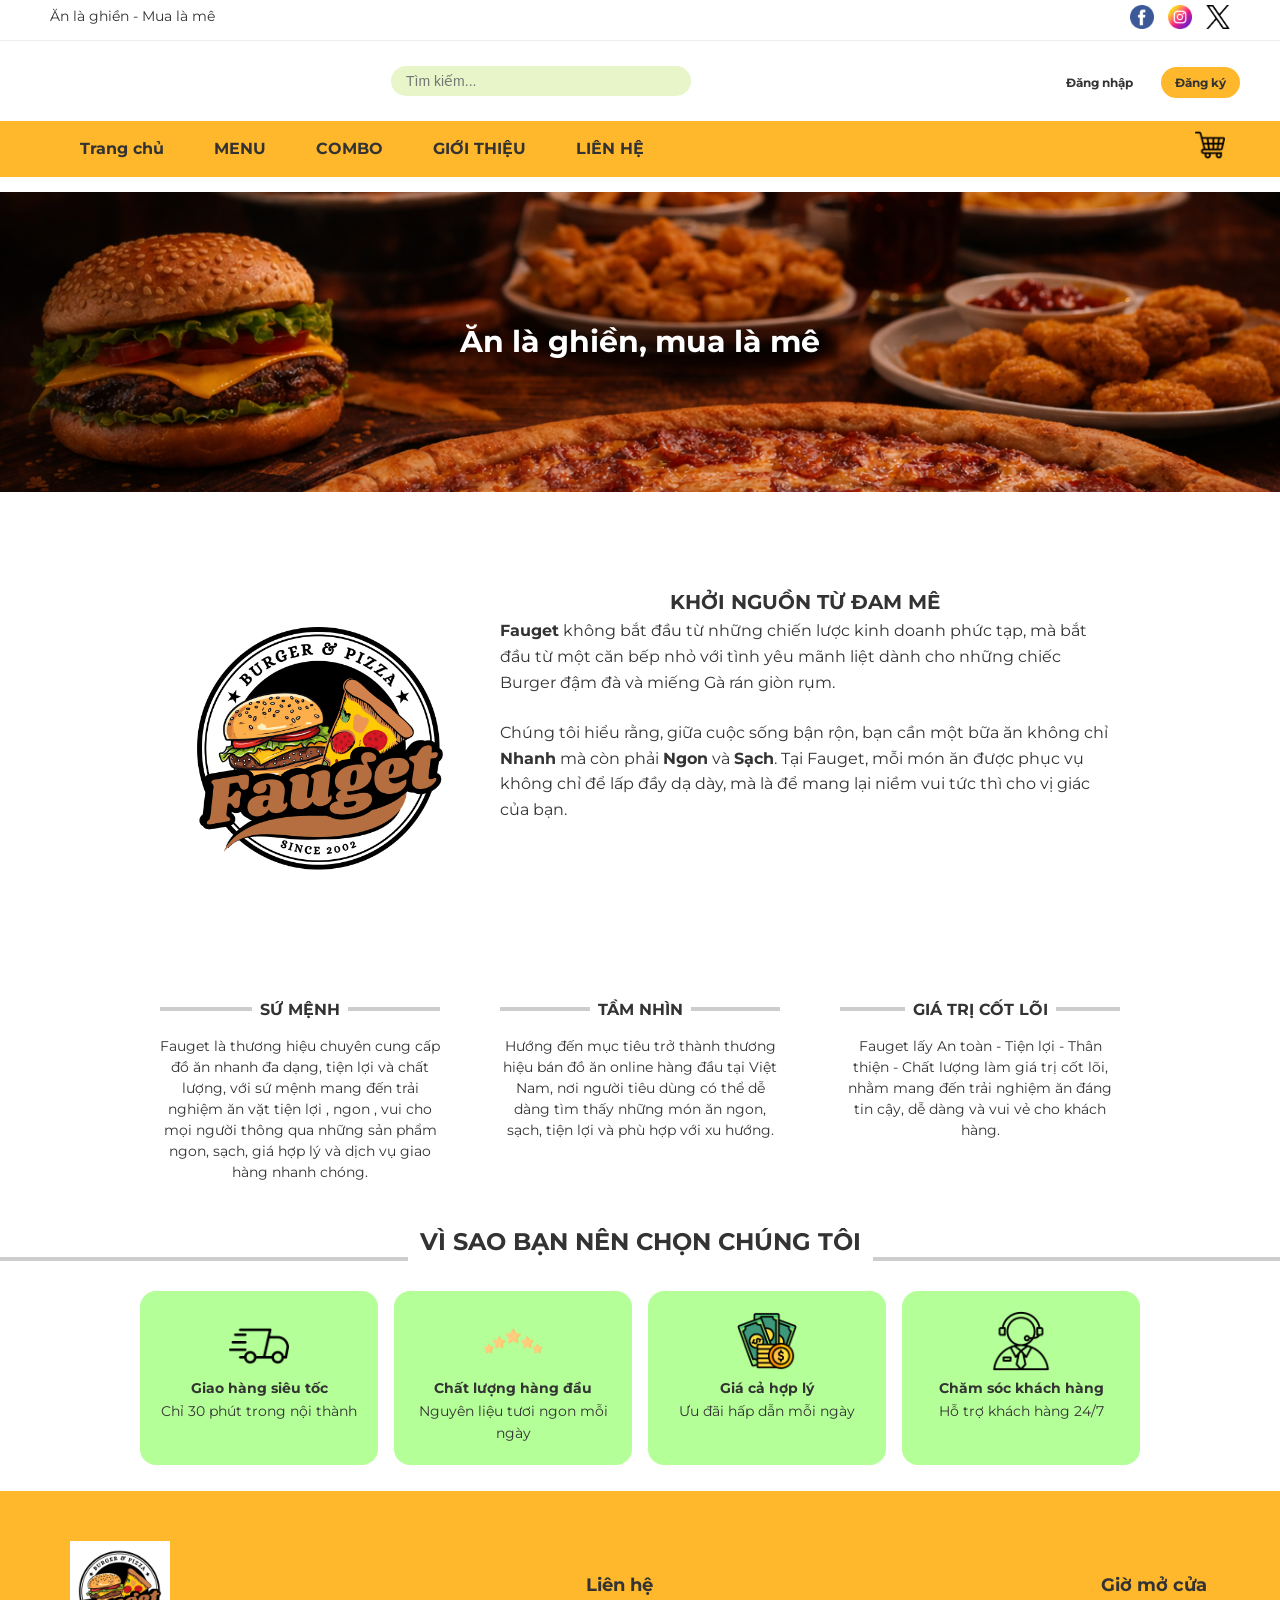
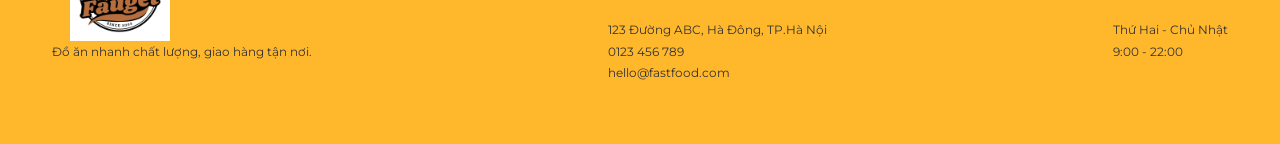
==== about.html @ 6530ad59 "T chưa code đoạn người bán đâu, người dùng thì cỡ này r á" ====
<!DOCTYPE html>
<html lang="en">
<head>
    <meta charset="UTF-8">
    <meta name="viewport" content="width=device-width, initial-scale=1.0">
    <title>Giới thiệu về chúng tôi</title>
    <meta name="keywords" content="Ăn là ghiền, Mua là mê, Đồ ăn ngon, Đồ ăn vặt, Đồ ăn nhanh, Food, Order đồ ăn">
    <meta name="description" content="Ăn là ghiền - Mua là mê là địa chỉ tin cậy để bạn thưởng thức những món ăn ngon, đa dạng và hấp dẫn.">
    <link href="https://fonts.googleapis.com/css2?family=Montserrat:wght@400;600;700&display=swap" rel="stylesheet">
    <link rel="stylesheet" href="styleindex.css">
    <link rel="stylesheet" href="styleabout.css">
    <title>Ăn là ghiền - Mua là mê</title>
</head>
<body>
    <header>
        <div class="top-bar">
            <span>Ăn là ghiền - Mua là mê</span>
            <div class="social-icons">
                <a href="#"><img src="image/facebook.png" alt="Facebook"></a>
                <a href="#"><img src="image/instagram.png" alt="Instagram"></a>
                <a href="#"><img src="image/twitter.png" alt="Twitter"></a>
            </div>
        </div>

        <div class = "mid-header container">
            <div class = "logo">
                <a href = "image/Fauget.png" alt="Fauget Logo"></a>
            </div>
            <div class = "search-bar">
                <input type="text" placeholder="Tìm kiếm...">
                <button><i class="fas fa-search"></i></button>
            </div>
            <div>
                <a href="login.html" class="btn-login">Đăng nhập</a>
                <a href="register.html" class="btn-register">Đăng ký</a>
            </div>
        </div>
        <nav class="main-nav">
            <div class="container nav-flex">
                <ul>
                    <li><a href="index.html" class="active">Trang chủ</a></li>
                    <li><a href="menu.html">MENU</a></li>
                    <li><a href="combo.html">COMBO</a></li>
                    <li><a href="about.html">GIỚI THIỆU</a></li>
                    <li><a href="contact.html">LIÊN HỆ</a></li>
                </ul>
                <div class="cart-icon">
                    <a href="cart.html"><img src="image/cart.png" alt="Giỏ hàng"><i class ="fas fa-shopping-cart"></i></a>
                </div>
            </div>
        </nav>
    </header>

    <div class="about-banner">
        <img src="image/lienhe.png" alt="Liên Hệ">
        <p class="overlay-content">Ăn là ghiền, mua là mê</p>
    </div>

    <div class="text-section">
        <div class="text-logo">
            <img src="image/Fauget.png" alt="Logo">
        </div>
        <div class="text-content">
            <h3>KHỞI NGUỒN TỪ ĐAM MÊ</h3>
            <p><strong>Fauget</strong> không bắt đầu từ những chiến lược kinh doanh phức tạp, mà bắt đầu từ một căn bếp nhỏ với tình yêu mãnh liệt dành cho những chiếc Burger đậm đà và miếng Gà rán giòn rụm.</p>
            
            <p>Chúng tôi hiểu rằng, giữa cuộc sống bận rộn, bạn cần một bữa ăn không chỉ <strong>Nhanh</strong> mà còn phải <strong>Ngon</strong> và <strong>Sạch</strong>. Tại Fauget, mỗi món ăn được phục vụ không chỉ để lấp đầy dạ dày, mà là để mang lại niềm vui tức thì cho vị giác của bạn.</p>
        </div>
    </div>

    <div class="aim-section">
        <div class="aim-grid">
            <div class="aim-card">
        <div class="aim-title">
            <h3>SỨ MỆNH</h3>
        </div>
        <p>Fauget là thương hiệu chuyên cung cấp đồ ăn nhanh đa dạng, tiện lợi và chất lượng, với sứ mệnh mang đến trải nghiệm ăn vặt tiện lợi , ngon , vui cho mọi người thông qua những sản phẩm ngon, sạch, giá hợp lý và dịch vụ giao hàng nhanh chóng. </p>

    </div>
    <div class="aim-card">
        <div class="aim-title">
            <h3>TẦM NHÌN</h3>
        </div>
        <p>Hướng đến mục tiêu trở thành thương hiệu bán đồ ăn online hàng đầu tại Việt Nam, nơi người tiêu dùng có thể dễ dàng tìm thấy những món ăn ngon, sạch, tiện lợi và phù hợp với xu hướng.</p>
    </div>

    <div class="aim-card">
        <div class="aim-title">
            <h3>GIÁ TRỊ CỐT LÕI</h3>
        </div>
        <p>Fauget lấy An toàn - Tiện lợi - Thân thiện - Chất lượng làm giá trị cốt lõi, nhằm mang đến trải nghiệm ăn đáng tin cậy, dễ dàng và vui vẻ cho khách hàng.</p>
    </div>
        </div>
    </div>

    <div class="reason-title">
            <h2>VÌ SAO BẠN NÊN CHỌN CHÚNG TÔI</h2>
        </div>
    <div class="reason-section">
        <div class="reason-grid">
            <div class="reason-card">
                    <div class="icon">
                    <img src="image/icon/fastship.png" alt="Giao hàng">
                    </div>
                <h4>Giao hàng siêu tốc</h4>
                <p>Chỉ 30 phút trong nội thành</p>
            </div>

            <div class="reason-card">
                    <div class="icon">
                    <img src="image/icon/star.png" alt="Chất lượng">
                    </div>
                <h4>Chất lượng hàng đầu</h4>
                <p>Nguyên liệu tươi ngon mỗi ngày</p>
            </div>

            <div class="reason-card">
                    <div class="icon">
                    <img src="image/icon/money.png" alt="Giá">
                    </div>
                <h4>Giá cả hợp lý</h4>
                <p>Ưu đãi hấp dẫn mỗi ngày</p>
            </div>

                <div class="reason-card">
                    <div class="icon">
                    <img src="image/icon/customer-support.png" alt="CSKH">
                    </div>
                <h4>Chăm sóc khách hàng</h4>
                <p>Hỗ trợ khách hàng 24/7</p>
            </div>
        </div>
    </div>

    <footer>
        <div class="container footer-content">
            <div class="footer-logo">
                <img src="image/Fauget.png" alt="Fauget Logo">
                <p>Đồ ăn nhanh chất lượng, giao hàng tận nơi.</p>
            </div>
            <div class="footer-contact">
                <h4>
                    Liên hệ
                </h4>
                <p><i class="fas fa-map-marker-alt"></i> 123 Đường ABC, Hà Đông, TP.Hà Nội</p>
                <p><i class="fas fa-phone"></i> 0123 456 789</p>
                <p><i class="fas fa-envelope"></i> hello@fastfood.com</p>
            </div>
            <div class="footer-hours">
                <h4>Giờ mở cửa</h4>
                <p>Thứ Hai - Chủ Nhật</p>
                <p>9:00 - 22:00</p>
            </div>
        </div>
    </footer>
</body>
</html>
---- styleindex.css ----
/* Biến màu sắc để dễ quản lý */
:root {
    --primary-color: #FFB72B;
    --bg-light: #F9FFE2;
    --text-dark: #333;
    --white: #ffffff;
    --red-btn: #FF5B5B;
}

* {
    margin: 0;
    padding: 0;
    box-sizing: border-box;
}

body {
    font-family: 'Montserrat', sans-serif;
    background-color: var(--white);
    color: var(--text-dark);
    line-height: 1.6;
}

.container {
    max-width: 1200px;
    margin: 0 auto;
    padding: 0 15px;
}

/*Banner*/
.hero{
    max-width: 1000px;
    margin: 10px auto;
    padding: 0 15px;    
}

.hero img{
    width: 100%;
    height: auto;
    border-radius: 20px;
    display: block;
}

/* Header Styles */
.top-bar {
    background-color: var(--white);
    padding: 5px 50px;
    display: flex;
    justify-content: space-between;
    font-size: 14px;
    border-bottom: 1px solid #eee;
}

.mid-header {
    display: flex;
    justify-content: space-between;
    align-items: center;
    padding: 10px 0;
    height:80px; 
    flex-wrap: wrap;
}
.logo img {
    height: 50px;
    width: auto;
} 

.search-bar {
    display: flex;
    align-items: center;
    background: #E8F5C8;
    border-radius: 20px;
    padding: 5px 15px;
    width: 300px;
}

.search-bar input {
    border: none;
    background: transparent;
    width: 100%;
    outline: none;
    font-size: 14px;
}

.search-bar button {
    padding: 10px 20px;
    border: none;
    background: #E8F5C8;
    border-radius: 0 25px 25px 0;
    cursor: pointer;
}

.btn-login{
    background: white;
    padding: 8px 14px;
    border-radius: 20px;
    text-decoration: none;
    color: var(--text-dark);
    font-size: 12px;
    font-weight: bold;
    margin-left: 10px;
    white-space: nowrap;
}

.btn-register {
    background: var(--primary-color);
    padding: 8px 14px;
    border-radius: 20px;
    text-decoration: none;
    color: var(--text-dark);
    font-weight: bold;
    font-size: 12px;
    margin-left: 10px;
    white-space: nowrap;
}

/* Nav Styles */
.main-nav {
    background-color: var(--primary-color);
}

.nav-flex {
    display: flex;
    justify-content: space-between;
    align-items: center;
}

.main-nav ul {
    display: flex;
    list-style: none;
}

.main-nav ul li a {
    display: block;
    padding: 15px 25px;
    text-decoration: none;
    color: var(--text-dark);
    font-weight: bold;
}

.section-title{
    text-align: center;
    margin: 40px 0;
    position: relative;
    display: flex;
    align-items: center;
    gap: 10px;
}

.section-title h2{
    font-size: 20px;
    font-weight: bold;
}

.section-title::before,
.section-title::after {
    content: "";
    flex: 1;
    border-bottom: 4px solid #cdcdcd; 
}

.category-list {
    display: flex;
    justify-content: space-around;
    text-align: center;
    margin-bottom: 50px;
}

.cat-item img {
    width: 120px;
    height: 120px;
    border-radius: 50%;
    object-fit: cover;
    margin-bottom: 10px;
}

/* Product Cards */
.product-grid {
    display: grid;
    grid-template-columns: repeat(auto-fit, minmax(250px, 1fr));
    gap: 30px;
    padding: 20px 0;
}

.product-card {
    background: #E8F5C8;
    border-radius: 20px;
    overflow: hidden;
    transition: 0.3s;
}

.product-card:hover { transform: translateY(-5px); }

.product-card img { width: 100%; height: 200px; object-fit: cover; }

.product-info { padding: 20px; }

.product-footer {
    display: flex;
    justify-content: space-between;
    align-items: center;
    margin-top: 15px;
}

.price { font-weight: bold; font-size: 18px; }

.add-btn {
    background: var(--red-btn);
    color: white;
    border: none;
    width: 35px;
    height: 35px;
    border-radius: 50%;
    cursor: pointer;
    font-size: 20px;
}

/* Footer */
footer{
    background-color: #FFB72B;  
    padding: 40px 0 20px;
    margin-top: 0;
}
/* 1. Dàn hàng ngang cho footer */
.footer-content {
    display: flex;        
    justify-content: space-between; 
    align-items: flex-start;  
    padding: 40px 0;      
    max-width: 1200px; 
    margin: 0 auto;  
}

/* 2. Thu nhỏ logo trong footer */
.footer-logo img {
    width: 100px; 
    height: auto;
    margin-top: -30px;
    display: block;
    margin-left: 30px;
}

/* 3. Định dạng văn bản cho các cột */
.footer-logo p, .footer-contact p, .footer-hours p {
    font-size: 12px;      
    line-height: 1.8;
    color: #333; 
    margin-left: 12px;
    margin-right: 12px;
}

.footer-contact h4, .footer-hours h4 {
    margin-bottom: 20px;       /* Khoảng cách dưới tiêu đề Liên hệ/Giờ mở cửa */
    font-size: 18px;
    font-weight: bold;
}

/* 4. Định dạng icon (vị trí, điện thoại, mail) */
.footer-contact i {
    width: 20px;               /* Cố định độ rộng icon để chữ thẳng hàng */
    margin-right: 10px;
    color: #333;
}

.copyright {
    text-align: center;
    padding: 15px;
    background: rgba(0,0,0,0.1);
}

.social-icons img {
    width: 24px;   /* Độ rộng nhỏ lại */
    height: 24px;  /* Chiều cao tương ứng */
    margin-left: 10px;
    object-fit: contain;
}

.cart-icon img {
    width: 30px; 
    height: auto;
}
---- styleabout.css ----
.about-banner{
    position: relative;
    margin:15px auto;
    padding: 0 0px;
}

.about-banner img{
    width: 100%;
    height: auto;
    display: block;
    max-height: 300px;
    object-fit: cover;
}

.overlay-content{
    position: absolute;
    top: 50%;           
    left: 50%;          
    transform: translate(-50%, -50%); 
    color: white;
    font-size: 30px;
    font-weight: bold;
    text-align: center;
    width: 100%;
}

.text-logo img{
    width: 300px; 
    height: auto;
    margin-top: -30px;
    display: block;
    margin-left: 50qi;
    margin-top: 60px;
    object-fit: contain;
}


.text-section{
    display: flex;
    align-items: center;
    gap: 30px;
    max-width: 1000px;
    margin: 0 auto 30px;
    background-color: white;
    border-radius: 16px;
    padding: 30px;
}

.text-content h3{
    text-align: center;
    font-size: 20px;
    font-weight:  bold;
}

.text-content p{
    margin-bottom: 25px;
}

.aim-section{
    max-width: 1000px;
    margin: 0 auto;
    padding: 20px 0;
}

.aim-grid{
    display: flex;
    gap: 20px;
}

.aim-card{
    flex:1;
    border-radius: 12px;
    background-color: white;
    padding: 20px;
    font-size: 14px;
    text-align: center;
    border-width: 2px ;
    line-height: 1.5;
}
.aim-title {
    display: flex;
    align-items: center;
    gap: 8px;
    margin-bottom: 14px;
}

.aim-title::before,
.aim-title::after {
    content: "";
    flex: 1;
    border-bottom: 4px solid #cdcdcd; 
}

.reason-section{
    max-width: 1000px;
    margin: 10px auto 0;
    padding: 10px 0;
}

.reason-title{
    display: flex;
    text-align: center;
    justify-content: center;
    gap:12px;
    margin-bottom: 20px;
}

.reason-title h2{
    font-weight: bold;
    text-align: center;
}

.reason-grid{
    display: flex;
    gap: 16px;
}

.reason-card{
    flex: 1;
    background-color: #b5ff98;
    border-radius: 16px;
    padding: 20px;
    text-align: center;
    font-size: 14px;
    color: #333;
    margin-bottom: 16px;
}

.reason-title::before,
.reason-title::after {
    content: "";
    flex: 1;
    border-bottom: 4px solid #cdcdcd; 
}

.icon img{
    width: 60px; 
    height: auto;
}
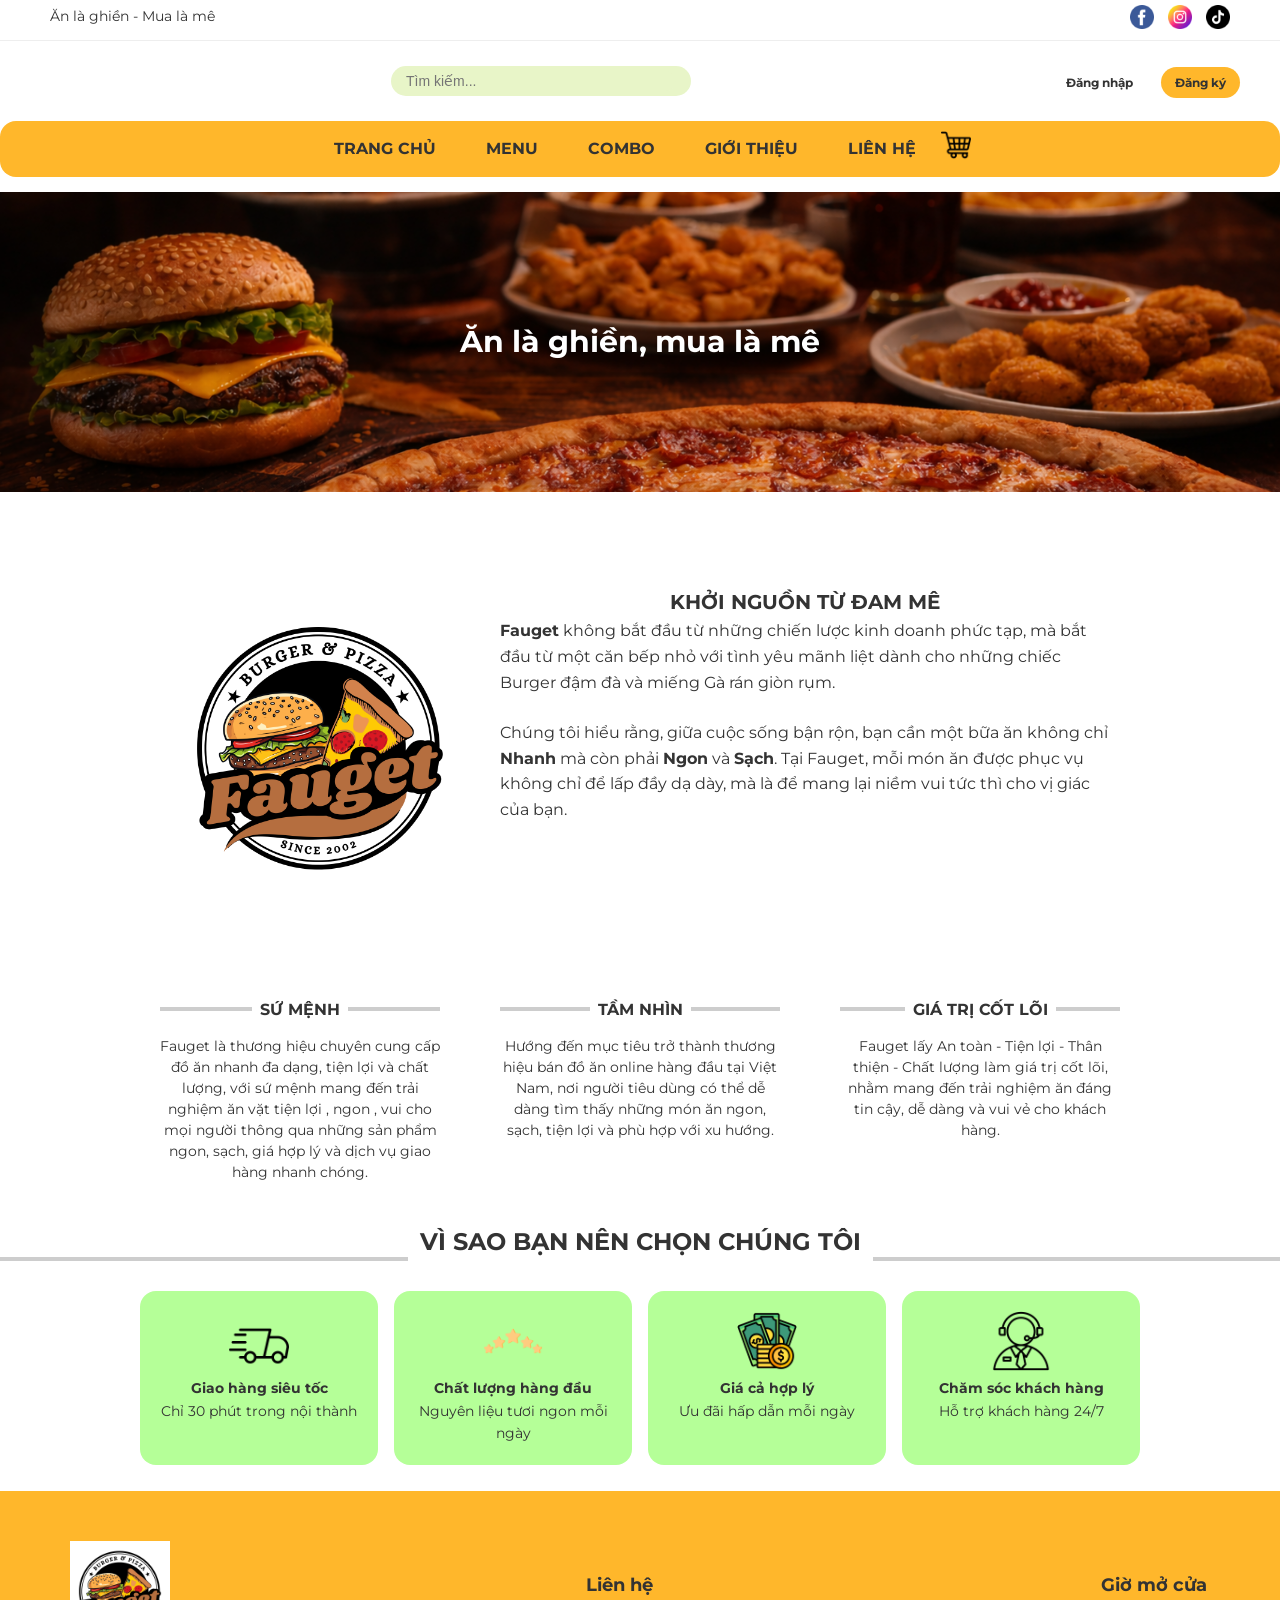
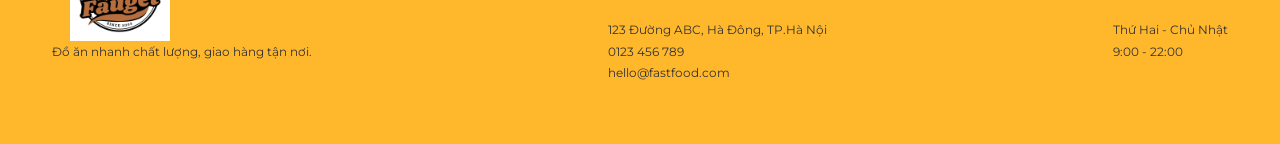
==== commit 406bb100: "fix lại" ====
--- a/about.html
+++ b/about.html
@@ -18,7 +18,7 @@
             <div class="social-icons">
                 <a href="#"><img src="image/facebook.png" alt="Facebook"></a>
                 <a href="#"><img src="image/instagram.png" alt="Instagram"></a>
-                <a href="#"><img src="image/twitter.png" alt="Twitter"></a>
+                <a href="#"><img src="image/tiktok.png" alt="Tiktok"></a>
             </div>
         </div>
 
--- a/styleindex.css
+++ b/styleindex.css
@@ -115,11 +115,13 @@
 /* Nav Styles */
 .main-nav {
     background-color: var(--primary-color);
+    border-radius:16px;
 }
 
 .nav-flex {
     display: flex;
-    justify-content: space-between;
+    justify-content: center;
+    flex: 1;
     align-items: center;
 }
 
@@ -134,6 +136,8 @@
     text-decoration: none;
     color: var(--text-dark);
     font-weight: bold;
+    font-size: 16px;
+    text-transform: uppercase; 
 }
 
 .section-title{
@@ -278,4 +282,3 @@
     height: auto;
 }
 
-
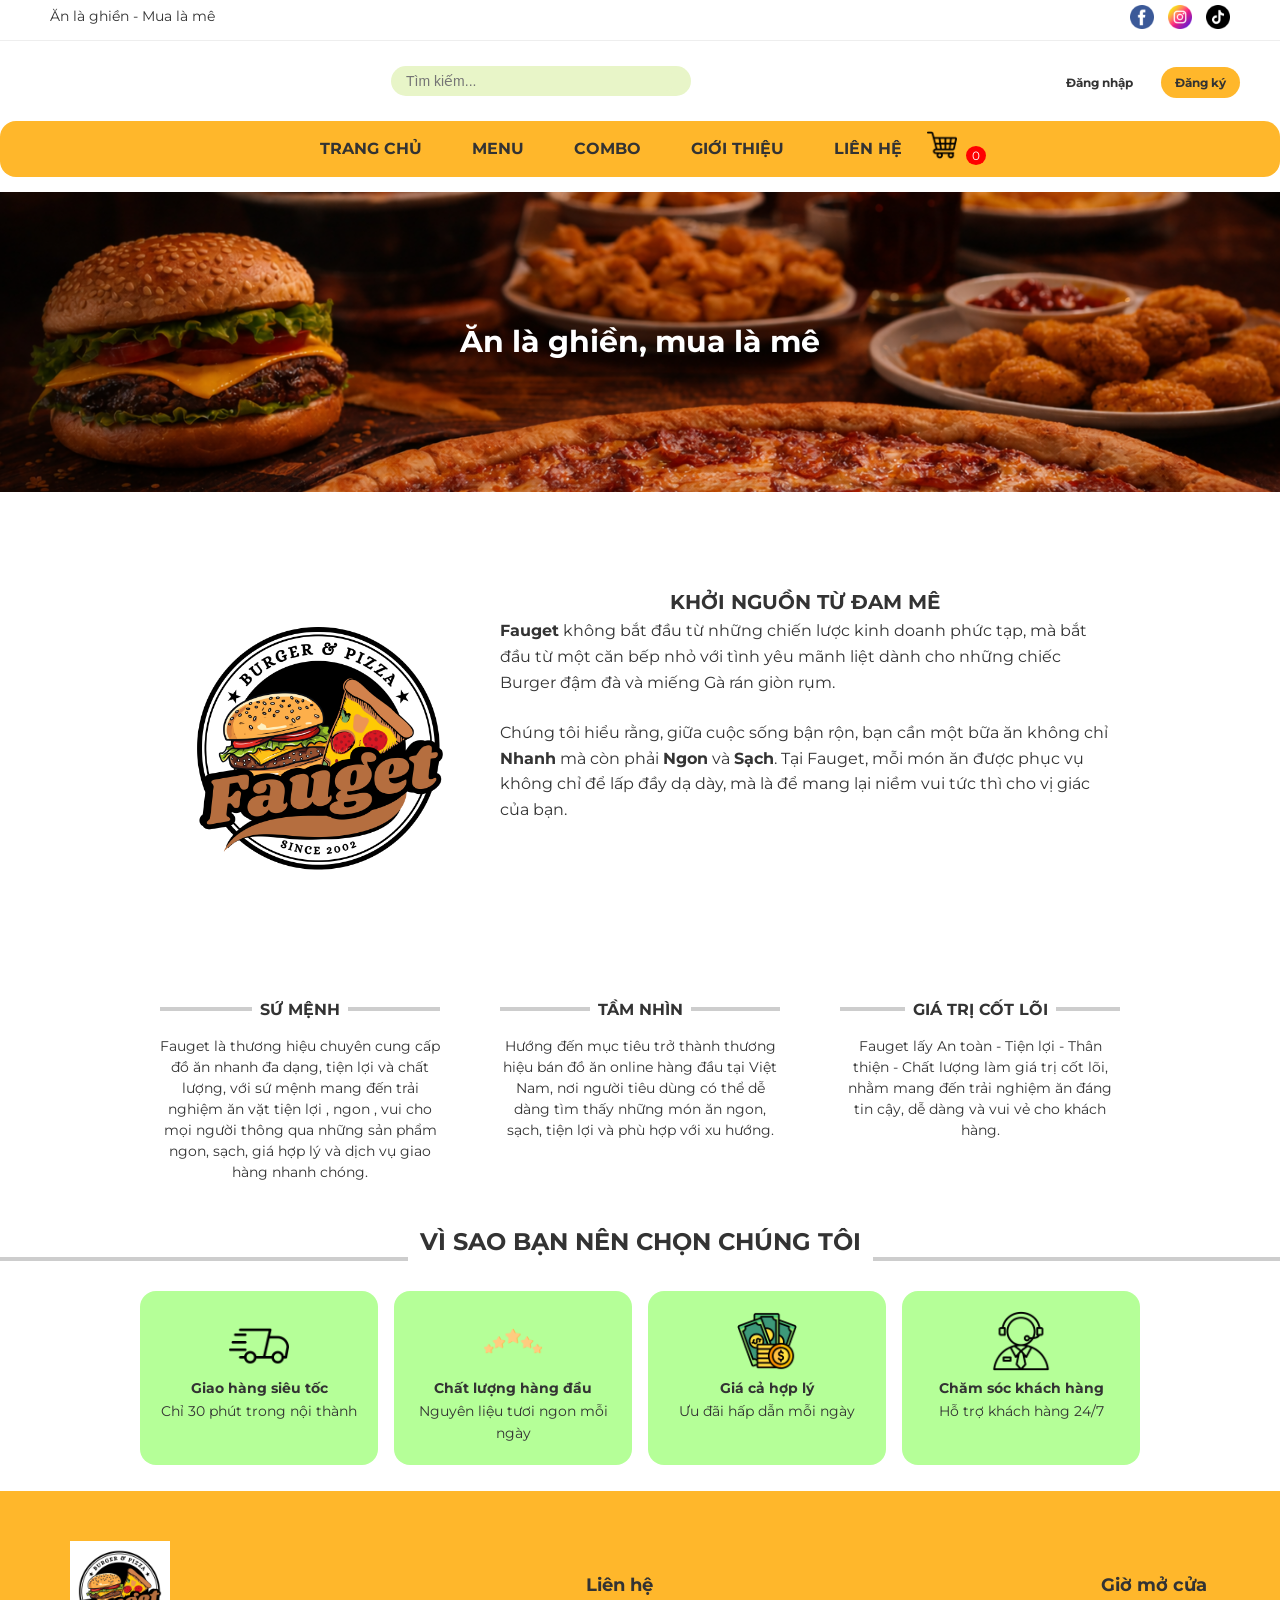
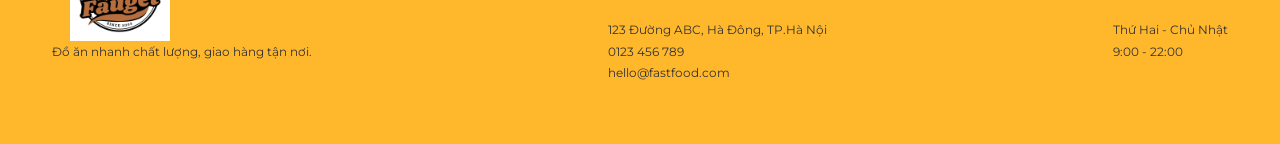
==== commit 0b7a891e: "Add search functionality and cart update script" ====
--- a/about.html
+++ b/about.html
@@ -153,5 +153,67 @@
             </div>
         </div>
     </footer>
+
+<script>
+
+const searchInput = document.querySelector(".search-bar input");
+const searchBtn = document.querySelector(".search-bar button");
+
+if (searchBtn) {
+    searchBtn.onclick = function() {
+        let keyword = searchInput.value.trim();
+        if(keyword !== ""){
+            window.location.href = "menu.html?search=" + encodeURIComponent(keyword);
+        }
+    };
+}
+
+if (searchInput) {
+    searchInput.addEventListener("keyup", function(e){
+        if(e.key === "Enter"){
+            searchBtn.click();
+        }
+    });
+}
+
+
+function updateCartCount(){
+    let cart = JSON.parse(localStorage.getItem("cart") || "[]");
+    let count = 0;
+
+    cart.forEach(item=>{
+        count += item.quantity || 1;
+    });
+
+    let cartIcon = document.querySelector(".cart-icon");
+
+    if(cartIcon){
+        let badge = document.createElement("span");
+        badge.innerText = count;
+        badge.style.background = "red";
+        badge.style.color = "white";
+        badge.style.borderRadius = "50%";
+        badge.style.padding = "2px 6px";
+        badge.style.fontSize = "12px";
+        badge.style.marginLeft = "5px";
+
+        cartIcon.appendChild(badge);
+    }
+}
+
+updateCartCount();
+
+
+window.addEventListener("scroll", function(){
+    const header = document.querySelector("header");
+
+    if(window.scrollY > 50){
+        header.style.boxShadow = "0 2px 10px rgba(0,0,0,0.15)";
+    }else{
+        header.style.boxShadow = "none";
+    }
+});
+</script>
+    
 </body>
-</html>+</html>
